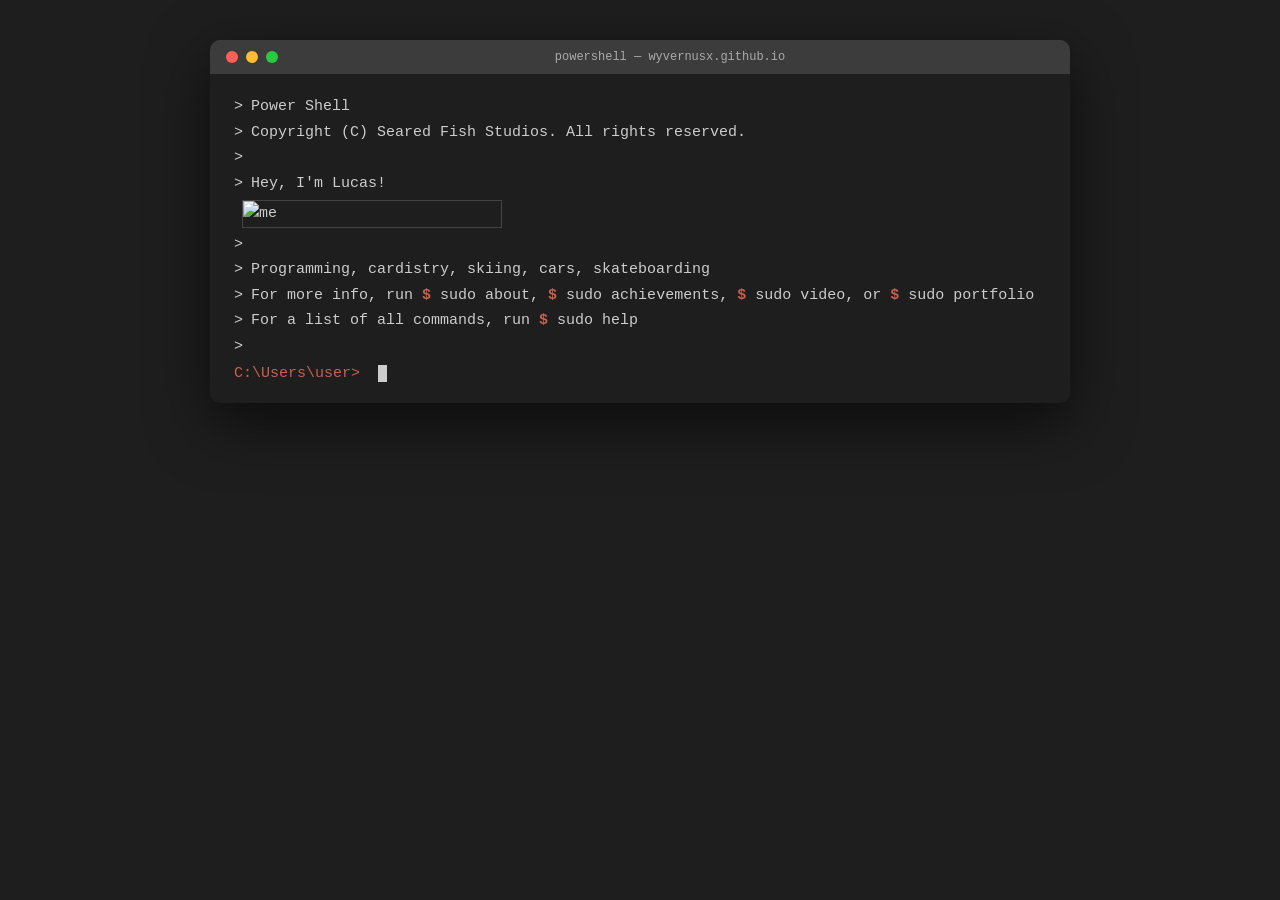
==== careers/index.html @ 1b5369a4 "removed cross site compatibility with main pages aside from nvim" ====
<!DOCTYPE html>
<html lang="en">
<head>
  <meta charset="UTF-8" />
  <meta name="viewport" content="width=device-width, initial-scale=1.0" />
  <title>powershell</title>
  <link rel="icon" href="https://raw.githubusercontent.com/WyvernusX/wyvernusx.github.io/main/favicion.png" type="image/png" />
  <style>
    * { margin: 0; padding: 0; box-sizing: border-box; }
 
    body {
      background: #1e1e1e;
      color: #cccccc;
      font-family: 'Cascadia Code', 'Consolas', 'Courier New', monospace;
      font-size: 15px;
      padding: 40px 20px;
    }
 
    .window {
      max-width: 860px;
      width: 100%;
      margin: 0 auto;
      border-radius: 10px;
      overflow: hidden;
      box-shadow: 0 20px 60px rgba(0,0,0,0.6);
      background: #1e1e1e;
    }
 
    .titlebar {
      background: #3c3c3c;
      padding: 10px 16px;
      display: flex;
      align-items: center;
      gap: 8px;
    }
 
    .titlebar-dot { width: 12px; height: 12px; border-radius: 50%; }
    .dot-red    { background: #ff5f57; }
    .dot-yellow { background: #febc2e; }
    .dot-green  { background: #28c840; }
 
    .titlebar-title {
      margin: 0 auto;
      font-size: 12px;
      color: #aaa;
    }
 
    .terminal {
      background: #1e1e1e;
      padding: 20px 24px 16px;
      line-height: 1.7;
      border-radius: 0 0 10px 10px;
      cursor: text;
      min-height: 200px;
    }
 
    .line {
      display: flex;
      align-items: flex-start;
      gap: 8px;
      min-height: 1.7em;
    }
 
    .prompt { color: #cccccc; white-space: pre; flex-shrink: 0; }
    .text   { color: #cccccc; }
 
    .img-block {
      display: flex;
      align-items: flex-start;
      gap: 8px;
    }
 
    .arrows-col {
      display: flex;
      flex-direction: column;
      color: #cccccc;
      line-height: 1.7;
      flex-shrink: 0;
    }
 
    .img-block img {
      display: block;
      width: 260px;
      border: 1px solid #444;
      margin: 4px 0;
    }
 
    .dollar { color: #c9604e; font-weight: bold; }
 
    /* output blocks */
    .cmd-output {
      margin: 2px 0 4px 0;
      border-left: 2px solid #cccccc;
      padding-left: 12px;
    }
    .cmd-output div { color: #cccccc; line-height: 1.7; }
    .cmd-output a   { color: #bc6a6a; }
 
    .error-line { color: #f44747; line-height: 1.7; }
 
    /* input row */
    .input-line {
      display: flex;
      align-items: center;
      gap: 8px;
      margin-top: 2px;
    }
 
    .input-prompt { color: #c9604e; white-space: pre; flex-shrink: 0; }
    .fake-input   { display: flex; align-items: center; flex: 1; position: relative; }
 
    #cmd-display {
      color: #cccccc;
      white-space: pre;
      outline: none;
    }
 
    /* real hidden input to capture keystrokes */
    #real-input {
      position: absolute;
      opacity: 0;
      width: 1px;
      height: 1px;
      border: none;
      outline: none;
      pointer-events: none;
    }
 
    .cursor {
      display: inline-block;
      width: 9px;
      height: 1.15em;
      background: #cccccc;
      vertical-align: text-bottom;
      margin-left: 1px;
      animation: blink 1.1s step-end infinite;
    }
 
    @keyframes blink {
      0%, 100% { opacity: 1; }
      50%       { opacity: 0; }
    }
 
    /* history lines (past commands + output) */
    .history { }
    .history-cmd {
      display: flex;
      align-items: center;
      gap: 8px;
      color: #cccccc;
      line-height: 1.7;
    }
    .history-cmd .input-prompt { color: #c9604e; }
 
    @media (max-width: 600px) {
      body { font-size: 12px; padding: 0; }
      .window { border-radius: 0; }
      .terminal { border-radius: 0; padding: 12px 14px; }
      .img-block img { width: 160px; }
    }
  </style>
</head>
<body>
 
<div class="window">
  <div class="titlebar">
    <div class="titlebar-dot dot-red"></div>
    <div class="titlebar-dot dot-yellow"></div>
    <div class="titlebar-dot dot-green"></div>
    <span class="titlebar-title">powershell — wyvernusx.github.io</span>
  </div>
 
  <div class="terminal" id="terminal">
 
    <!-- static intro -->
    <div class="line"><span class="prompt">&gt;</span><span class="text">Power Shell</span></div>
    <div class="line"><span class="prompt">&gt;</span><span class="text">Copyright (C) Seared Fish Studios. All rights reserved.</span></div>
    <div class="line"><span class="prompt">&gt;</span></div>
    <div class="line"><span class="prompt">&gt;</span><span class="text">Hey, I'm Lucas!</span></div>
 
    <div class="img-block" id="imgBlock">
      <div class="arrows-col" id="arrowsCol"></div>
      <img id="pfp" src="https://raw.githubusercontent.com/WyvernusX/wyvernusx.github.io/main/picture.png" alt="me" />
    </div>
 
    <div class="line"><span class="prompt">&gt;</span></div>
    <div class="line"><span class="prompt">&gt;</span><span class="text">Programming, cardistry, skiing, cars, skateboarding</span></div>
    <div class="line">
      <span class="prompt">&gt;</span>
      <span class="text">For more info, run
        <span class="dollar">$</span> sudo about,
        <span class="dollar">$</span> sudo achievements,
        <span class="dollar">$</span> sudo video, or
        <span class="dollar">$</span> sudo portfolio
      </span>
    </div>
    <div class="line"><span class="prompt">&gt;</span><span class="text">For a list of all commands, run <span class="dollar">$</span> sudo help</span></div>
    <div class="line"><span class="prompt">&gt;</span></div>
 
    <!-- command history appears here -->
    <div id="history"></div>
 
    <!-- live input line -->
    <div class="input-line" id="inputLine">
      <span class="input-prompt">C:\Users\user&gt;&nbsp;</span>
      <div class="fake-input">
        <input id="real-input" type="text" autocomplete="off" autocorrect="off" autocapitalize="off" spellcheck="false" />
        <span id="cmd-display"></span><span class="cursor" id="cursor"></span>
      </div>
    </div>
 
  </div>
</div>
 
<script>
  /* ── arrows beside image ── */
  function fillArrows() {
    const img = document.getElementById('pfp');
    const col = document.getElementById('arrowsCol');
    col.innerHTML = '';
    const lineH = parseFloat(getComputedStyle(col).lineHeight) || 23;
    const count = Math.round(img.offsetHeight / lineH);
    for (let i = 0; i < count; i++) {
      const s = document.createElement('span');
      s.textContent = '>';
      col.appendChild(s);
    }
  }
  const pfp = document.getElementById('pfp');
  pfp.addEventListener('load', fillArrows);
  if (pfp.complete) fillArrows();
  window.addEventListener('resize', fillArrows);
 
  /* ── commands ── */
  const commands = {
    'sudo about': {
      lines: [
        '> 16 year old at Lauremont school',
        '> Born march 19th, 2010',
        '> I speak English, Mandarin, and French',
        '> I was born in Hong Kong',
        '> Raised in China and Canada',
        '> INTP: 55% introverted, 67% intuitive, 54% thinking, 89% prospecting',
        '> I believe in constant improvement and ambition > forced adaptation',
        '> West leaning (character compass), rebel (4 tendencies)',
        '> Strong belief in happiness and enjoyment before grades',
        '> I am a programmer, car enthusiast, alpine & freestyle skier, tech fan, skateboarder',
        '> I enjoy listening to a wide variety of music, including but not limited to:',
        '> Hip Hop, J-pop, R&B, Pop, and K-pop',
        '> I am a creative, open-minded, objective / rational thinker, risk taker',
        '> Aspiring computer scientist, software engineer, and front end developer',
        '> I have been programming since 13 years old',
        '> Some of my proficient programming languages include:',
        '> Kotlin, Python, Lua, and Git',
        '> Participation in Canadian Computing Competition (CCC) 2026',
      ]
    },
    'sudo achievements': {
      lines: [
        '> CPR-A and Stop The Bleed certified',
        '> CCC \'26 participant',
        '> Youth Taking Flight 2024 Completion Certificate'
      ]
    },
    'sudo portfolio': {
      lines: [
        '> <span class="dollar">wyvernusx.github.io - this site </span>',
        '> Impact:',
        '> Learned systems development > Learned foundational HTML',
        '> Coded using JavaScript, CSS > Basic UI design and logic',
        '> <span class="dollar">Rhythm - Basic rhythm game</span>',
        '> <a href="https://github.com/WyvernusX/rhythm">Visit "Rhythm"</a>',
        '> Impact:',
        '> Learned tables in Lua                             > Increased logical thinking and analysis',
        '> Gained proficiency in object oriented programming > Increased familiarity with Roblox functions',
        '> <span class="dollar">Fish - Small website demo</span>',
        '> <a href="https://github.com/WyvernusX/fish">Visit "Fish"</a>',
        '> Impact:',
        '> Gained insight into JavaScript syntax > Increased familiarity with web user interface scaling',
        '> Complex math based thinking           > Beta testing and basic debugging skills',
        '> <span class="dollar">Founder + Lead Developer @ Seared Fish Studios</span>',
        '> Impact:',
        '> Acquired knowledge about software life cycles > Learned more about role distribution',
        '> Gained skills in handling responsibilities   > Improved my communication and teamwork skills',
        '> <span class="dollar">Leader of Innovation / Coding Club @ Lauremont</span>',
        '> Impact:',
        '> Mastered lesson planning and teaching > Demonstrated patience and composure',
        '> Got more open minded and receptive    > Improved conflict resolution and planning',
        '> Various miscellaneous projects and others on github',
      ]
    },
    'sudo help': {
      lines: [
        '> sudo about       — Everything about me',
        '> sudo achievements  — Awards and achievements',
        '> sudo portfolio    — Things I\'ve made, participated in, or done',
        '> sudo resume       — My Resume',
        '> sudo video       — A video about me',
        '> sudo exit        — Close terminal',
        '> sudo clear            — Clear history',
      ]
    },
  };
 
  /* ── DOM refs ── */
  const terminal   = document.getElementById('terminal');
  const history    = document.getElementById('history');
  const inputLine  = document.getElementById('inputLine');
  const realInput  = document.getElementById('real-input');
  const cmdDisplay = document.getElementById('cmd-display');
 
  /* ── focus input on any click ── */
  terminal.addEventListener('click', () => realInput.focus());
  realInput.focus();
 
  /* ── sync display span with hidden input ── */
  realInput.addEventListener('input', () => {
    cmdDisplay.textContent = realInput.value;
  });
 
  /* ── handle enter ── */
  realInput.addEventListener('keydown', (e) => {
    if (e.key === 'Enter') {
      e.preventDefault();
      const raw = realInput.value.trim().toLowerCase();
      submitCommand(raw);
    }
  });
 
  function submitCommand(raw) {
    /* record the typed line */
    const cmdRow = document.createElement('div');
    cmdRow.className = 'history-cmd';
    cmdRow.innerHTML = `<span class="input-prompt">C:\\Users\\user&gt;&nbsp;</span><span>${escHtml(realInput.value.trim())}</span>`;
    history.appendChild(cmdRow);
 
    /* clear input */
    realInput.value = '';
    cmdDisplay.textContent = '';
 
    /* handle special cases */
    if (raw === 'sudo exit') {
      const bye = document.createElement('div');
      bye.className = 'cmd-output';
      bye.innerHTML = '<div>> session ended. refresh to restart.</div>';
      history.appendChild(bye);
      inputLine.style.display = 'none';
      scrollDown();
      return;
    }
 
    if (raw === 'sudo clear') {
      history.innerHTML = '';
      scrollDown();
      return;
    }
 
    if (raw === '') {
      scrollDown();
      return;
    }
 
    /* known command */
    if (commands[raw]) {
      const block = document.createElement('div');
      block.className = 'cmd-output';
      commands[raw].lines.forEach(l => {
        const d = document.createElement('div');
        d.innerHTML = l;
        block.appendChild(d);
      });
      history.appendChild(block);
    } else {
      /* unknown */
      const err = document.createElement('div');
      err.className = 'error-line';
      err.textContent = `> '${raw}' is not recognized. type 'sudo help' for a list of commands.`;
      history.appendChild(err);
    }
 
    scrollDown();
  }
 
  function scrollDown() {
    window.scrollTo({ top: document.body.scrollHeight, behavior: 'smooth' });
  }
 
  function escHtml(str) {
    return str.replace(/&/g,'&amp;').replace(/</g,'&lt;').replace(/>/g,'&gt;');
  }
</script>
 
</body>
</html>
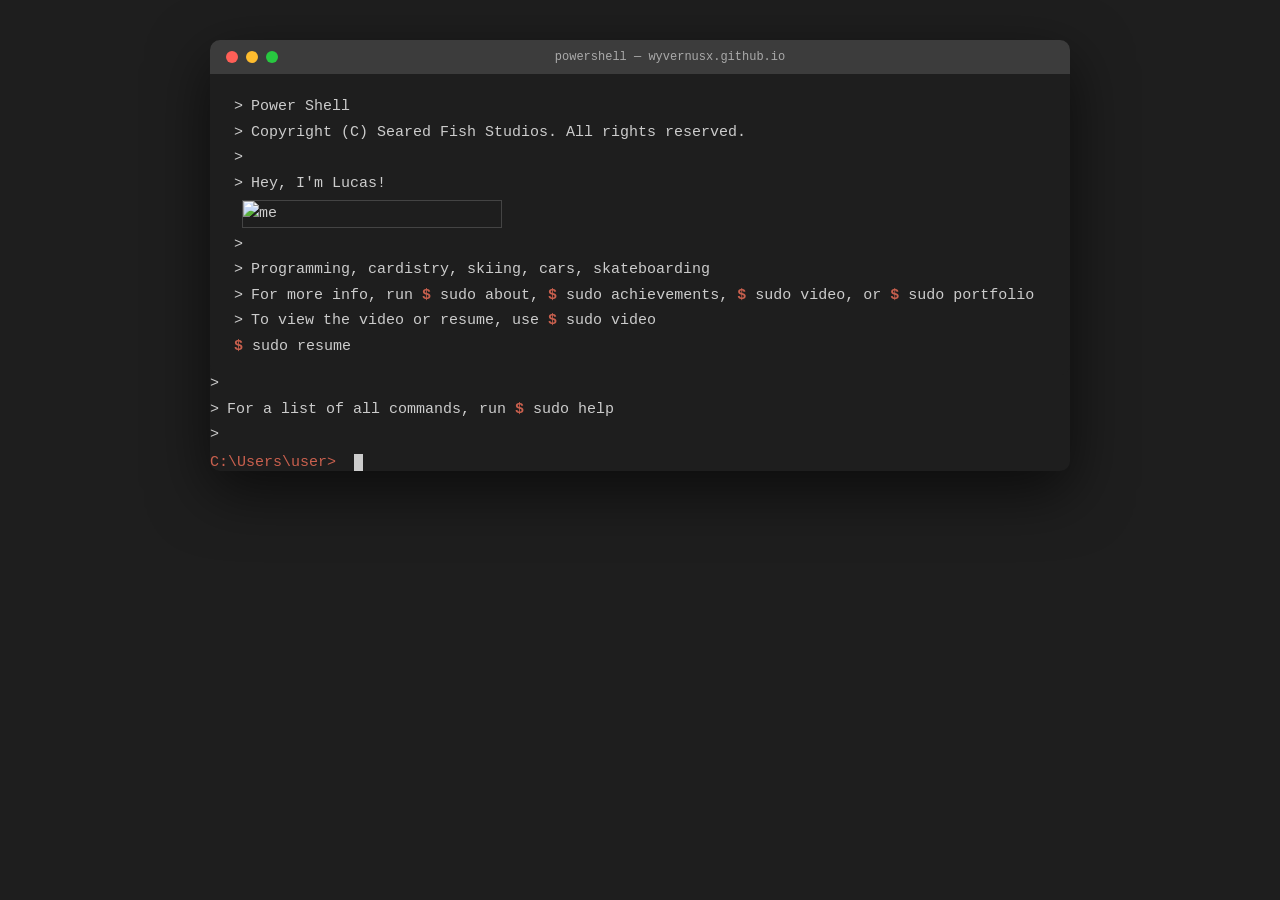
==== commit 07213ebd: "added more text" ====
--- a/careers/index.html
+++ b/careers/index.html
@@ -194,8 +194,12 @@
         <span class="dollar">$</span> sudo portfolio
       </span>
     </div>
+    <div class="line"><span class="prompt">&gt;</span><span class="text">To view the video or resume, use <span class="dollar">$</span> sudo video</span></div> <span class="dollar">$</span> sudo resume</span></div>
+    <div class="line"><span class="prompt">&gt;</span></div>
+
     <div class="line"><span class="prompt">&gt;</span><span class="text">For a list of all commands, run <span class="dollar">$</span> sudo help</span></div>
     <div class="line"><span class="prompt">&gt;</span></div>
+
  
     <!-- command history appears here -->
     <div id="history"></div>
@@ -269,12 +273,12 @@
         '> Learned systems development > Learned foundational HTML',
         '> Coded using JavaScript, CSS > Basic UI design and logic',
         '> <span class="dollar">Rhythm - Basic rhythm game</span>',
-        '> <a href="https://github.com/WyvernusX/rhythm">Visit "Rhythm"</a>',
+        '> <a href="https://github.com/WyvernusX/rhythm" taret="_blank" rel="noopener noreferrrer">Visit "Rhythm"</a>',
         '> Impact:',
         '> Learned tables in Lua                             > Increased logical thinking and analysis',
         '> Gained proficiency in object oriented programming > Increased familiarity with Roblox functions',
         '> <span class="dollar">Fish - Small website demo</span>',
-        '> <a href="https://github.com/WyvernusX/fish">Visit "Fish"</a>',
+        '> <a href="https://github.com/WyvernusX/fish" taret="_blank" rel="noopener noreferrrer">Visit "Fish"</a>',
         '> Impact:',
         '> Gained insight into JavaScript syntax > Increased familiarity with web user interface scaling',
         '> Complex math based thinking           > Beta testing and basic debugging skills',
@@ -300,6 +304,18 @@
         '> sudo clear            — Clear history',
       ]
     },
+    'sudo video': {
+      lines: [
+        '> Video can be found at the google drive link below:', 
+        '> <a href="https://github.com/WyvernusX/fish" taret="_blank" rel="noopener noreferrrer">Watch Video</a>',
+      ]
+    },
+  'sudo resume': {
+    lines: [
+       '> Resume linked below:',
+      '> <a href="https://docs.google.com/document/d/11ctvXrHHtZOEqMWoAtLJhu5Ty9NJSPGFe6SsnPS91_U/edit?usp=sharing" taret="_blank" rel="noopener noreferrrer">Resume Document</a>',
+    ]
+  },
   };
  
   /* ── DOM refs ── */
@@ -342,7 +358,7 @@
     if (raw === 'sudo exit') {
       const bye = document.createElement('div');
       bye.className = 'cmd-output';
-      bye.innerHTML = '<div>> session ended. refresh to restart.</div>';
+      bye.innerHTML = '<div>> Session ended. Refresh to restart.</div>';
       history.appendChild(bye);
       inputLine.style.display = 'none';
       scrollDown();
@@ -391,4 +407,4 @@
 </script>
  
 </body>
-</html>+</html>
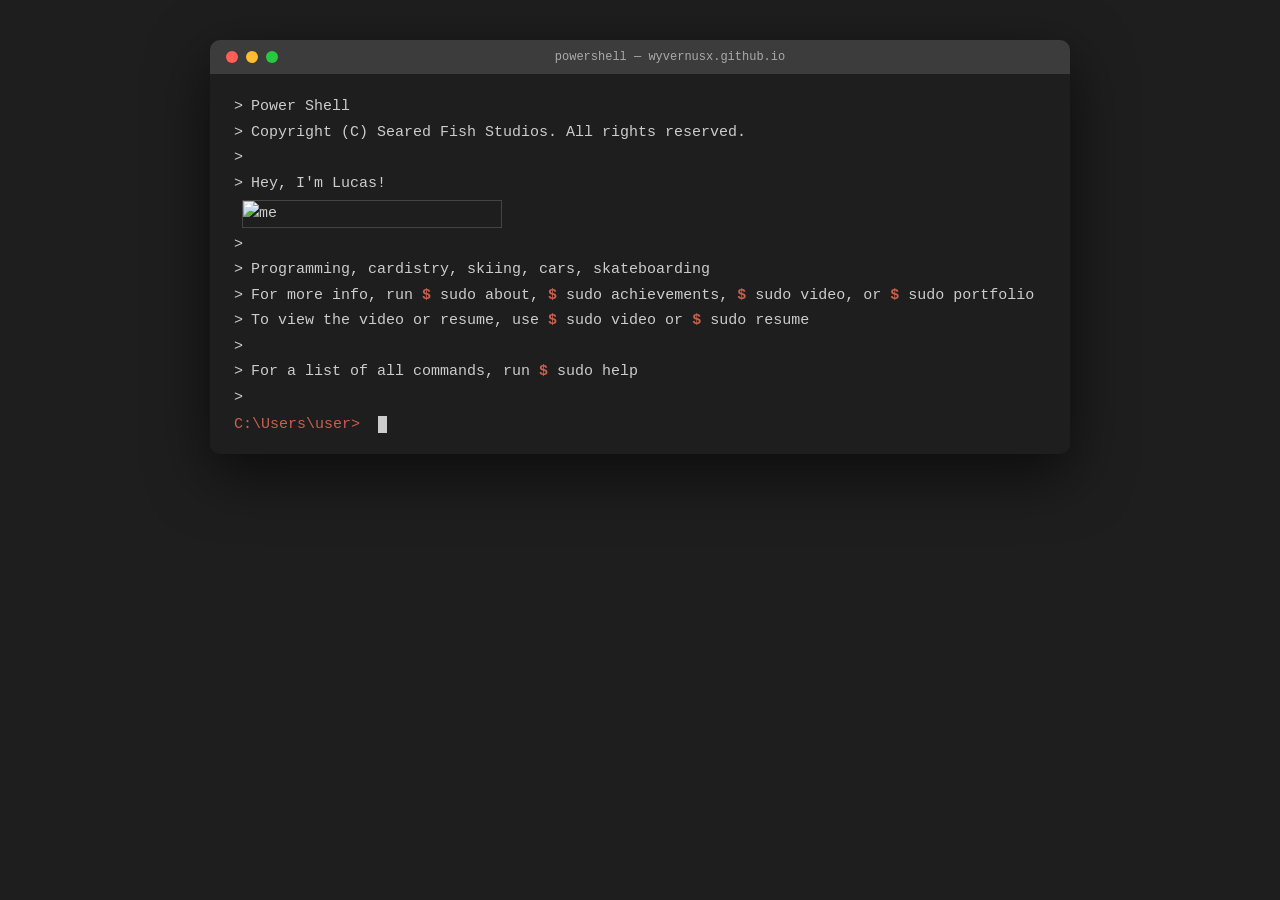
==== commit 20d57630: "syntax fixes" ====
--- a/careers/index.html
+++ b/careers/index.html
@@ -194,7 +194,13 @@
         <span class="dollar">$</span> sudo portfolio
       </span>
     </div>
-    <div class="line"><span class="prompt">&gt;</span><span class="text">To view the video or resume, use <span class="dollar">$</span> sudo video</span></div> <span class="dollar">$</span> sudo resume</span></div>
+    <div class="line">
+      <span class="prompt">&gt;</span>
+      <span class="text">To view the video or resume, use 
+        <span class="dollar">$</span> sudo video or 
+        <span class="dollar">$</span> sudo resume
+      </span>
+    </div>
     <div class="line"><span class="prompt">&gt;</span></div>
 
     <div class="line"><span class="prompt">&gt;</span><span class="text">For a list of all commands, run <span class="dollar">$</span> sudo help</span></div>
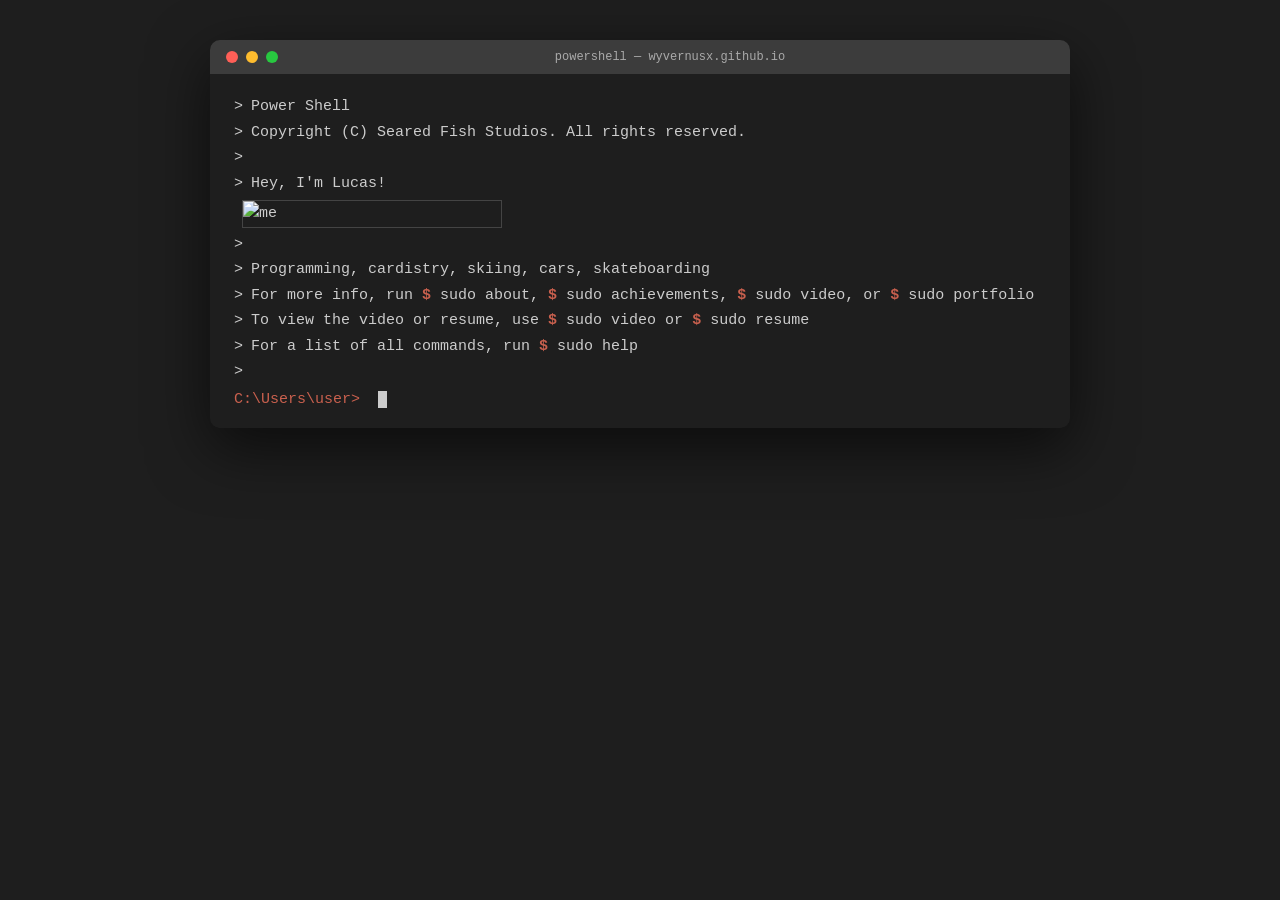
==== commit 9ebc5482: "formatting fixes" ====
--- a/careers/index.html
+++ b/careers/index.html
@@ -200,8 +200,7 @@
         <span class="dollar">$</span> sudo video or 
         <span class="dollar">$</span> sudo resume
       </span>
-    </div>
-    <div class="line"><span class="prompt">&gt;</span></div>
+    </div> 
 
     <div class="line"><span class="prompt">&gt;</span><span class="text">For a list of all commands, run <span class="dollar">$</span> sudo help</span></div>
     <div class="line"><span class="prompt">&gt;</span></div>
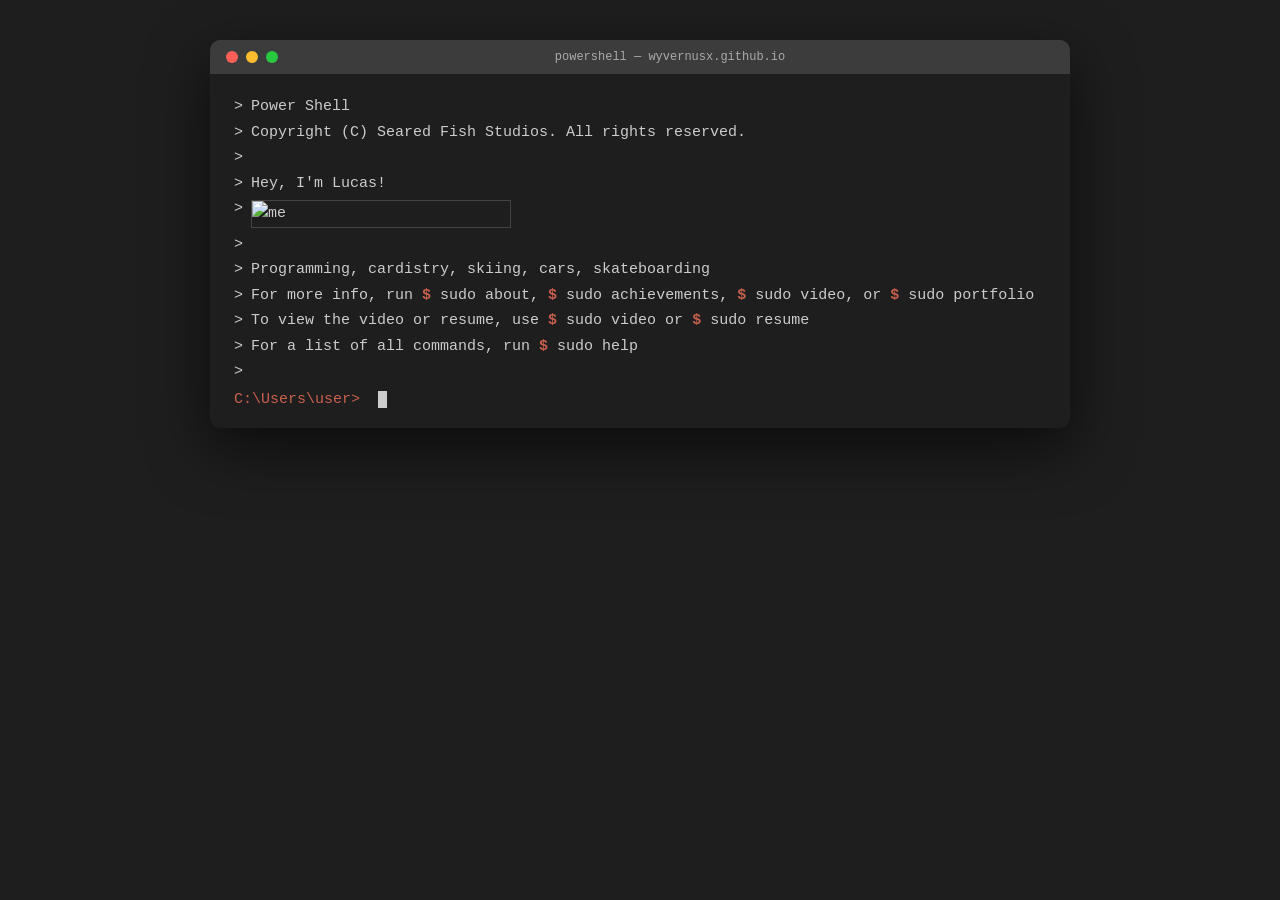
==== commit c6c1f124: "fixed issue with video" ====
--- a/careers/index.html
+++ b/careers/index.html
@@ -311,8 +311,8 @@
     },
     'sudo video': {
       lines: [
-        '> Video can be found at the google drive link below:', 
-        '> <a href="https://github.com/WyvernusX/fish" taret="_blank" rel="noopener noreferrrer">Watch Video</a>',
+        '> Video can be found at the Google Drive link below:', 
+        '> <a href="https://drive.google.com/file/d/1_r_2GPwFuqpQvR85679Jvy9HVbZJTTdb/view?usp=sharing" taret="_blank" rel="noopener noreferrrer">Watch Video</a>',
       ]
     },
   'sudo resume': {
